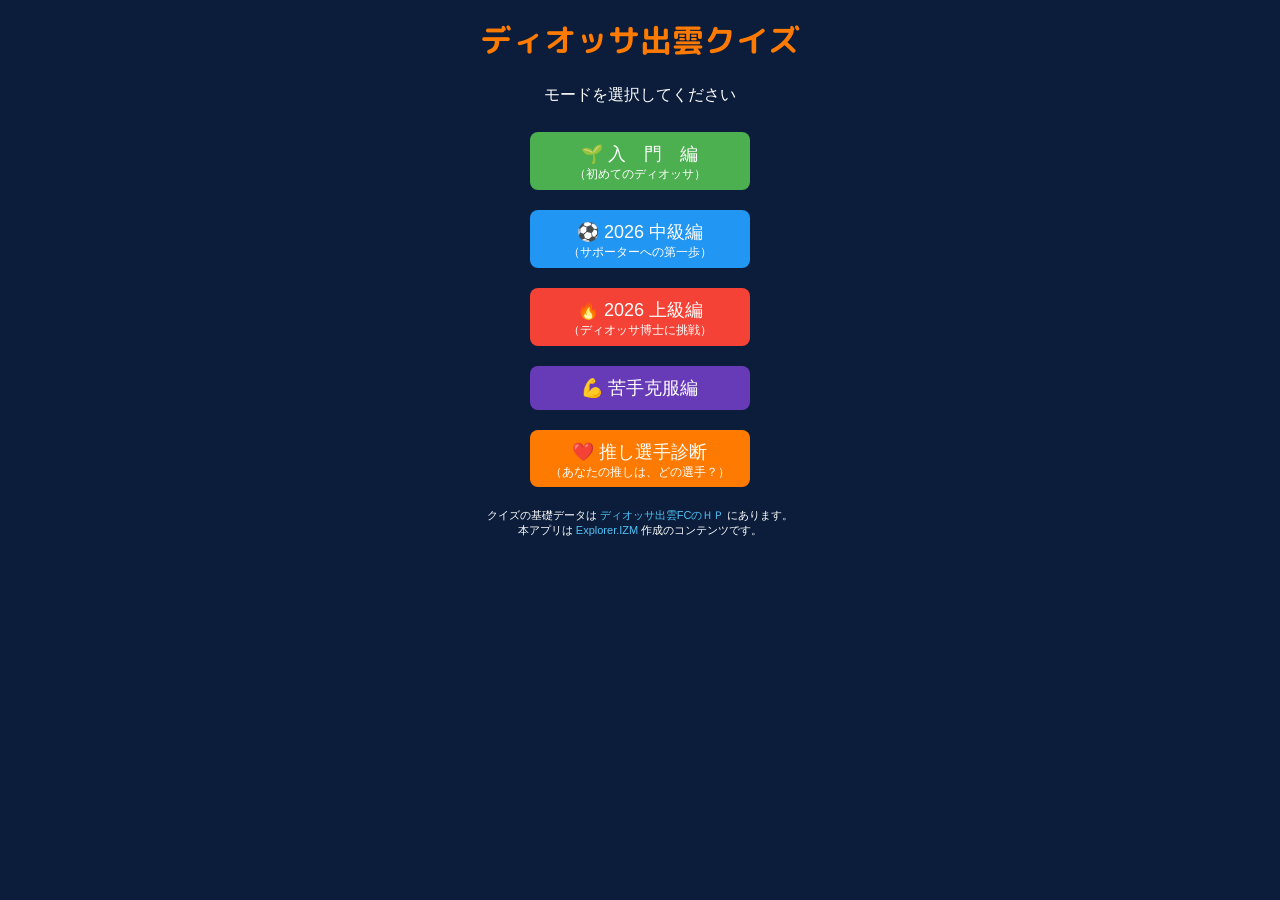
==== index.html @ 8b570a00 "Update index.html" ====
<!DOCTYPE html>
<html lang="ja">
<head>

<meta charset="UTF-8">
<meta name="viewport" content="width=device-width, initial-scale=1.0">

<title>ディオッサ出雲クイズ</title>

<link rel="manifest" href="manifest.json">
<link rel="icon" href="images/icon-192.png">
<link rel="apple-touch-icon" href="images/icon-192.png">

<link rel="preconnect" href="https://fonts.googleapis.com">
<link rel="preconnect" href="https://fonts.gstatic.com" crossorigin>
<link href="https://fonts.googleapis.com/css2?family=M+PLUS+Rounded+1c:wght@700&display=swap" rel="stylesheet">

  <link rel="stylesheet" href="style.css">
  
<!-- Google tag (gtag.js) -->
<script async src="https://www.googletagmanager.com/gtag/js?id=G-TRM6KD9XGZ"></script>
<script>
  window.dataLayer = window.dataLayer || [];
  function gtag(){dataLayer.push(arguments);}
  gtag('js', new Date());

  gtag('config', 'G-TRM6KD9XGZ');
</script>
  
</head>

<body>

<div class="container topPage">

<h1>
ディオッサ出雲クイズ
</h1>

<p>
モードを選択してください
</p>

<div class="menu">

<button
  class="beginnerBtn"
  onclick="location.href='quiz.html?year=2026&level=beginner'">
🌱 入　門　編<br>
<span class="subMenu">（初めてのディオッサ）</span>
</button>

<button
  class="intermediateBtn"
  onclick="location.href='quiz.html?year=2026&level=intermediate'">
⚽ 2026 中級編<br>
<span class="subMenu">（サポーターへの第一歩）</span>
</button>

<button 
  class="advancedBtn"
  onclick="location.href='quiz.html?year=2026&level=advanced'">
🔥 2026 上級編<br>
<span class="subMenu">（ディオッサ博士に挑戦）</span>
</button>

<button
  class="retryBtn"
  onclick="location.href='quiz.html?weak=1'">
💪 苦手克服編
</button>

<button
  class="oshiBtn"
  onclick="location.href='oshi.html'">
❤️ 推し選手診断
<span class="subMenu">（あなたの推しは、どの選手？）</span>
</button>

</div>

<p class="footer">

クイズの基礎データは
<a href="https://www.diosa-fc.jp/player/" target="_blank">
ディオッサ出雲FCのＨＰ
</a>
にあります。

<br>
本アプリは
<a href="https://x.com/ExplorerI2025" target="_blank">
Explorer.IZM
</a>
作成のコンテンツです。<br>
</p>

</div>

</body>
</html>
---- style.css ----
body {
  font-family:sans-serif;
  text-align:center;
  padding:5px;
  background:#0b1d3a;
  color:#fff;
}

h1,h2{
  color:#ff7a00;
  margin-top:4px;
  font-family:"M PLUS Rounded 1c", sans-serif;
}

.container{
  max-width:420px;
  margin:0 auto;
}

.menu button{
  width:100%;
  margin:10px 0;
}

.mode{
  background:#555;
  color:#fff;
  border-radius:8px;
}

.mode.active{
  background:#4fc3f7;
}

.modeWrap{
  display:flex;
  justify-content:center;
  gap:4px;
  flex-wrap:wrap;
}

.modeWrap button{
  flex:none;
  padding:6px 5px;
  font-size:14px;
  white-space:nowrap;
  margin:0;
}

.card{
  background:#fff;
  color:#000;
  border-radius:15px;
  padding:6px 6px 10px 6px;
  margin:6px auto;
  max-width:460px;
}

#photoArea img{
  width:160px;
  height:160px;
  object-fit:contain;
  margin:0 auto 4px auto;
  display:block;
}

#progress{
  font-size:12px;
  color:#888;
  text-align:right;
  margin-bottom:5px;
}

#qWrap{
 text-align:left;
 margin:0;
 min-height:48px;
}

#q{
  flex:1;
}

.callMode #q{
  text-align:center;
}

#result{
  font-size:28px;
  font-weight:bold;
  text-align:right;
  height:28px;
  margin-bottom:2px;
  padding-right:5px;
  min-height:28px;
}

.choice{
  display:flex;
  width:100%;
  height:48px;
  margin:8px 0;
  padding:10px;
  border:none;
  border-radius:8px;
  background:#1e3a5f;
  color:#fff;
  align-items:center;
  justify-content:center;
}

.oshiPage .choice{
  margin:2px 0;
}

button{
  margin:5px;
  padding:10px 20px;
  border:none;
  border-radius:8px;
  background:#ff9f43;
  color:#fff;
}

a{
  color:#4fc3f7;
  text-decoration:none;
}

a:hover{
  text-decoration:underline;
}

.footer{
  font-size:11px;
}
/* トップ画面専用 */

.topPage .menu button{

  width:220px;
  font-size:18px;
}

.topPage .beginnerBtn{
  background:#4caf50;
}

.topPage .intermediateBtn{
  background:#2196f3;
}

.topPage .advancedBtn{
  background:#f44336;
}

.topPage .retryBtn{
  background:#673ab7;
}

.topPage .oshiBtn{
  background:#ff7a00;
}

/* 似顔絵専用 */

.faceOnly h2{
  font-size:22px;
}

.faceOnly #photoArea img{
  width:140px;
  height:140px;
}

.faceOnly .card{
  padding-top:4px;
}
.quizBtn{
  background:#4fc3f7;
  color:#fff;
}
#retryBanner{
  color:#4fc3f7;
  font-weight:bold;
  text-align:center;
  margin-bottom:6px;
  min-height:20px;
}
.mode:disabled{
  opacity:0.5;
}

/* 推し診断専用 */

.oshiPage #q{
  text-align:left;
  padding-left:10px;
}
.oshiPage #choices{
  display:flex;
  flex-direction:column;
  align-items:center;
  gap:2px;
}

.oshiPage #choices button{
  width:280px;
  max-width:90%;
}

.oshiPage #q{
  min-height:48px;
  margin-bottom:10px;
}

.oshiPage #choices button{
  width:100%;
}

.editBtn{
  padding:2px 6px;
  font-size:12px;
  margin-top:4px;

  background:#2196f3;
  color:white;
  border:none;
  border-radius:4px;
}

.confirmTitle{
  color:#0b4ea2;
}

.winnerName{
    color:#ff7a00;
    font-size:2rem;
    font-weight:bold;
    text-align:left;
    padding-left:1em;
    margin:0;
    line-height:1.2;
}

.winnerName ruby rt{
    font-size:0.45em;
    color:#666;
    font-weight:normal;
}

.resultIndent{
  padding-left:0.5em;
  margin-bottom:0;
  text-align:left;
}

.winnerInfo{
  color:#ff7a00;
  font-weight:bold;
  margin-top:0;
  margin-bottom:0;
  padding-left:2em;
  text-align:left;
}

.resultName{
  color:#ff7a00;
  margin:0;
  padding-left:1em;
}

/* トップ画面ボタン */

.beginnerBtn{
  background:#4caf50;
}

.intermediateBtn{
  background:#2196f3;
}

.advancedBtn{
  background:#f44336;
}

.retryBtn{
  background:#673ab7;
}

.oshiBtn{
  background:#ff7a00;
}

.rankName rt{
    font-size:0.5em;
    color:#666;
    font-weight:normal;
}

.rankBlock{
    text-align:left;
    margin:16px 0;
}

.rankName{
    padding-left:1em;
    font-size:1.2rem;
    font-weight:bold;
}

.rankInfo{
    padding-left:2em;
    margin-top:6px;
}

.playerLink{
    display:inline-block;
    padding:8px 18px;
    background:#ff7a00;
    color:#fff;
    text-decoration:none;
    border-radius:8px;
    font-weight:bold;
}

.playerLink:hover{
    opacity:0.9;
}

.subMenu{
    display:block;
    font-size:0.65em;
    font-weight:normal;
    margin-top:2px;
    line-height:1.0;
}

#title{
    line-height:1.05;
}

.subTitle{
    font-size:0.6em;
    font-weight:normal;
    margin-top:2px;
}

.bottomButtons{
  display:flex;
  justify-content:center;
  align-items:center;
  gap:12px;
}

#clearWeakBtn{
  background:none;
  color:#4fc3f7;
  border:none;
  font-size:13px;
  padding:0;
}

#clearWeakBtn:hover{
  text-decoration:underline;
}

/* 確認画面 */
.confirmBox{

  position:fixed;
  inset:0;

  background:rgba(0,0,0,.5);

  display:none;

  justify-content:center;
  align-items:center;

  z-index:9999;
}

.confirmCard{

  width:280px;

  background:white;

  border-radius:12px;

  padding:20px;

  text-align:center;
}

.confirmCard h3{

  margin-top:0;
  color:#0b4ea2;
}

.confirmCard p{

  line-height:1.7;
}

.danger{

  background:#d6001c;
}

.topButtons{
    text-align:center;
    margin-top:15px;
}

.weakButtons{
  margin-top:10px;
  text-align:center;
}
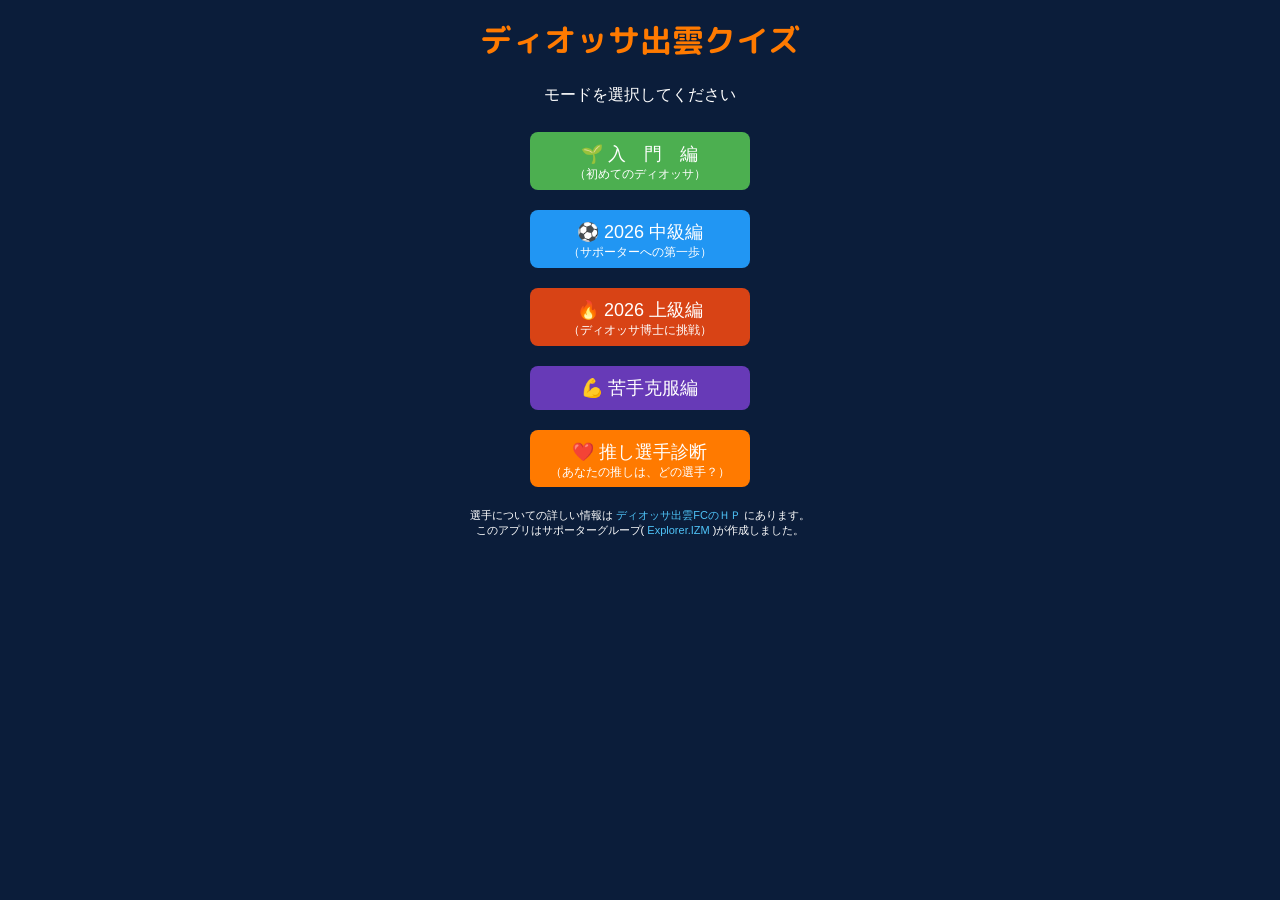
==== commit 082b4ac3: "Update index.html" ====
--- a/index.html
+++ b/index.html
@@ -81,18 +81,18 @@
 
 <p class="footer">
 
-クイズの基礎データは
+選手についての詳しい情報は
 <a href="https://www.diosa-fc.jp/player/" target="_blank">
 ディオッサ出雲FCのＨＰ
 </a>
 にあります。
 
 <br>
-本アプリは
+このアプリはサポーターグループ(
 <a href="https://x.com/ExplorerI2025" target="_blank">
 Explorer.IZM
 </a>
-作成のコンテンツです。<br>
+)が作成しました。<br>
 </p>
 
 </div>
--- a/style.css
+++ b/style.css
@@ -142,27 +142,7 @@
   font-size:18px;
 }
 
-.topPage .beginnerBtn{
-  background:#4caf50;
-}
-
-.topPage .intermediateBtn{
-  background:#2196f3;
-}
-
-.topPage .advancedBtn{
-  background:#f44336;
-}
-
-.topPage .retryBtn{
-  background:#673ab7;
-}
-
-.topPage .oshiBtn{
-  background:#ff7a00;
-}
-
-/* 似顔絵専用 */
+/* 似顔絵編（公開保留） */
 
 .faceOnly h2{
   font-size:22px;
@@ -184,8 +164,6 @@
   color:#4fc3f7;
   font-weight:bold;
   text-align:center;
-  margin-bottom:6px;
-  min-height:20px;
 }
 .mode:disabled{
   opacity:0.5;
@@ -202,11 +180,6 @@
   flex-direction:column;
   align-items:center;
   gap:2px;
-}
-
-.oshiPage #choices button{
-  width:280px;
-  max-width:90%;
 }
 
 .oshiPage #q{
@@ -281,7 +254,7 @@
 }
 
 .advancedBtn{
-  background:#f44336;
+  background:#d84315;
 }
 
 .retryBtn{
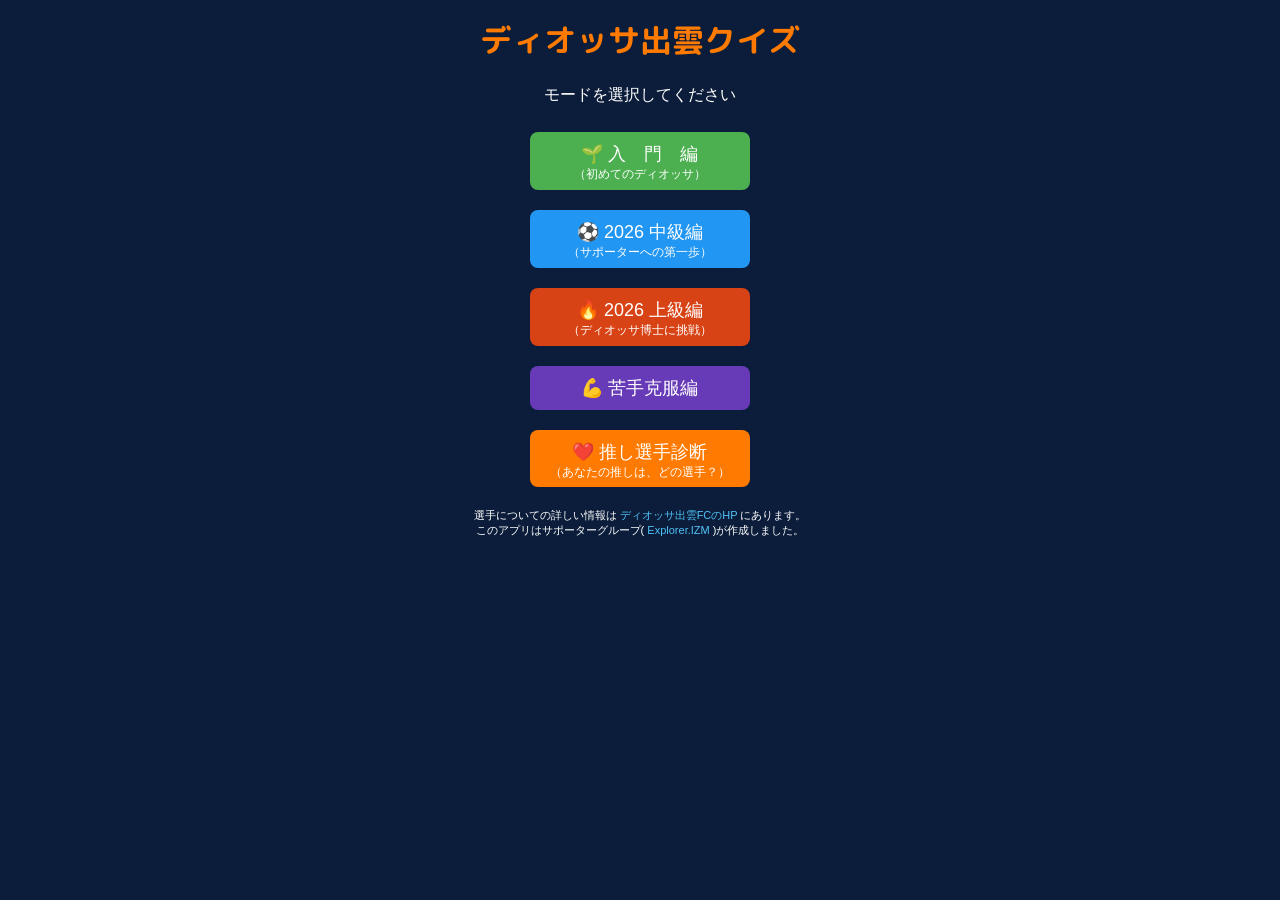
==== commit a8cc238d: "Update index.html" ====
--- a/index.html
+++ b/index.html
@@ -83,7 +83,7 @@
 
 選手についての詳しい情報は
 <a href="https://www.diosa-fc.jp/player/" target="_blank">
-ディオッサ出雲FCのＨＰ
+ディオッサ出雲FCのHP
 </a>
 にあります。
 
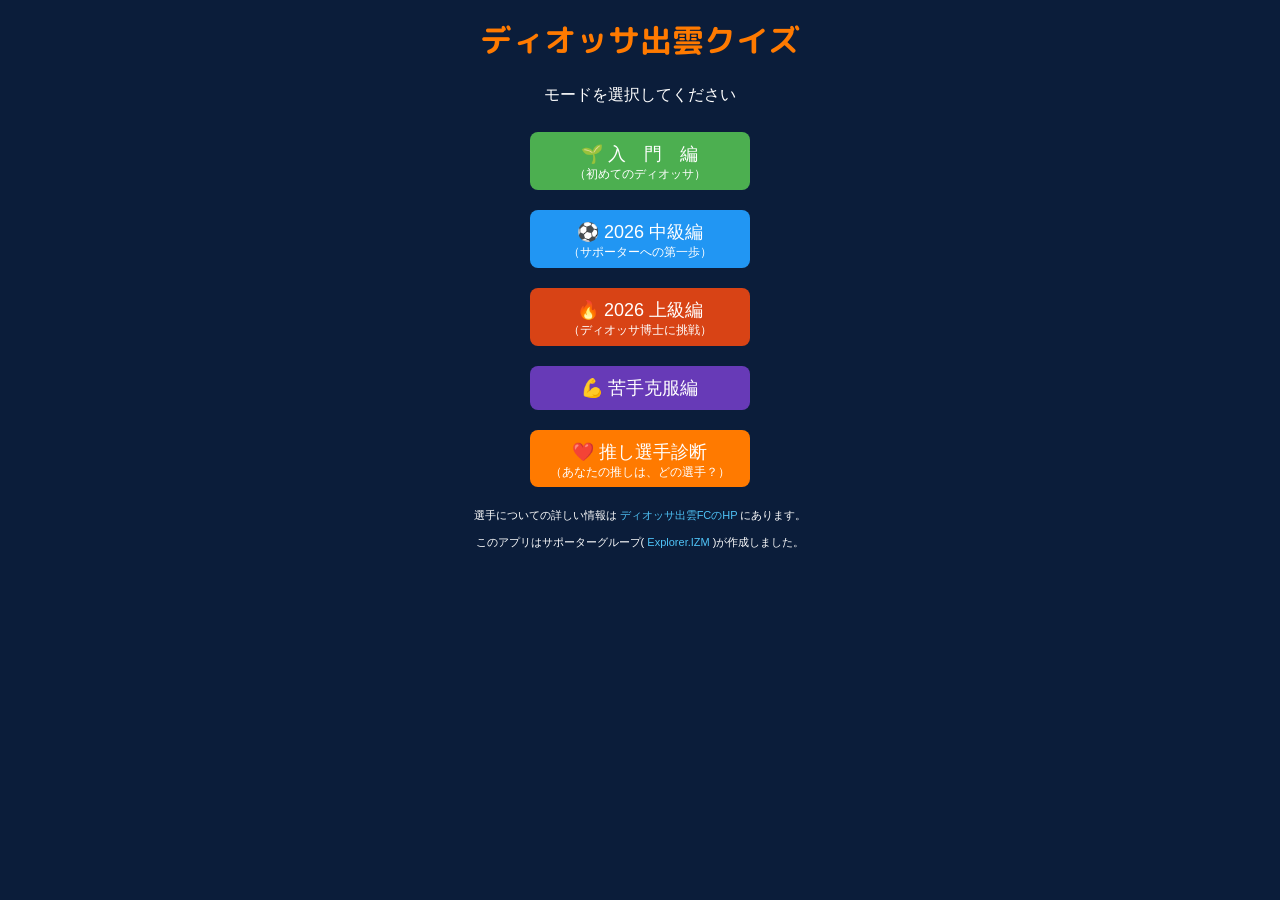
==== commit c5035a9c: "Update index.html" ====
--- a/index.html
+++ b/index.html
@@ -88,6 +88,7 @@
 にあります。
 
 <br>
+<br>
 このアプリはサポーターグループ(
 <a href="https://x.com/ExplorerI2025" target="_blank">
 Explorer.IZM
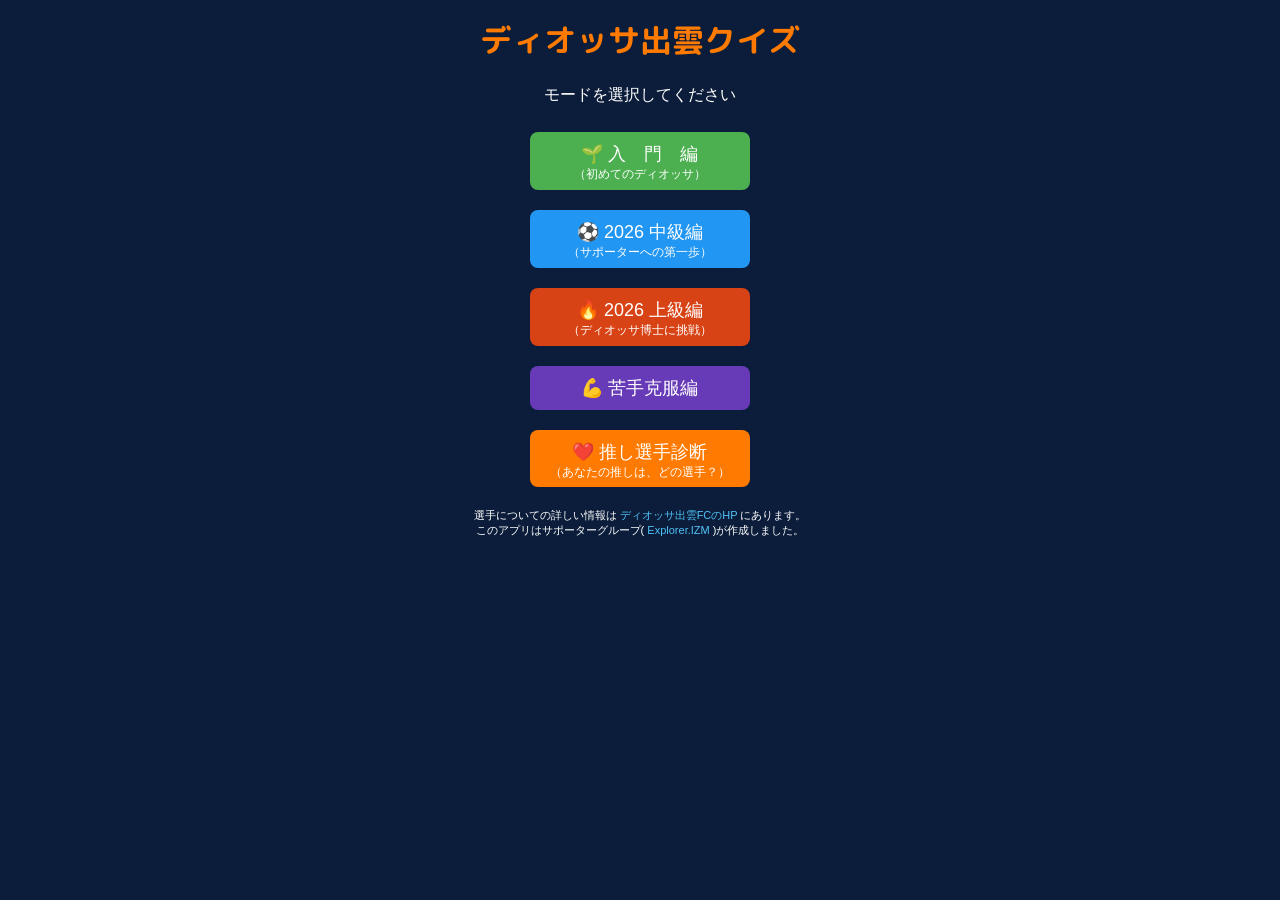
==== commit 1fcac63f: "Update index.html" ====
--- a/index.html
+++ b/index.html
@@ -88,7 +88,6 @@
 にあります。
 
 <br>
-<br>
 このアプリはサポーターグループ(
 <a href="https://x.com/ExplorerI2025" target="_blank">
 Explorer.IZM
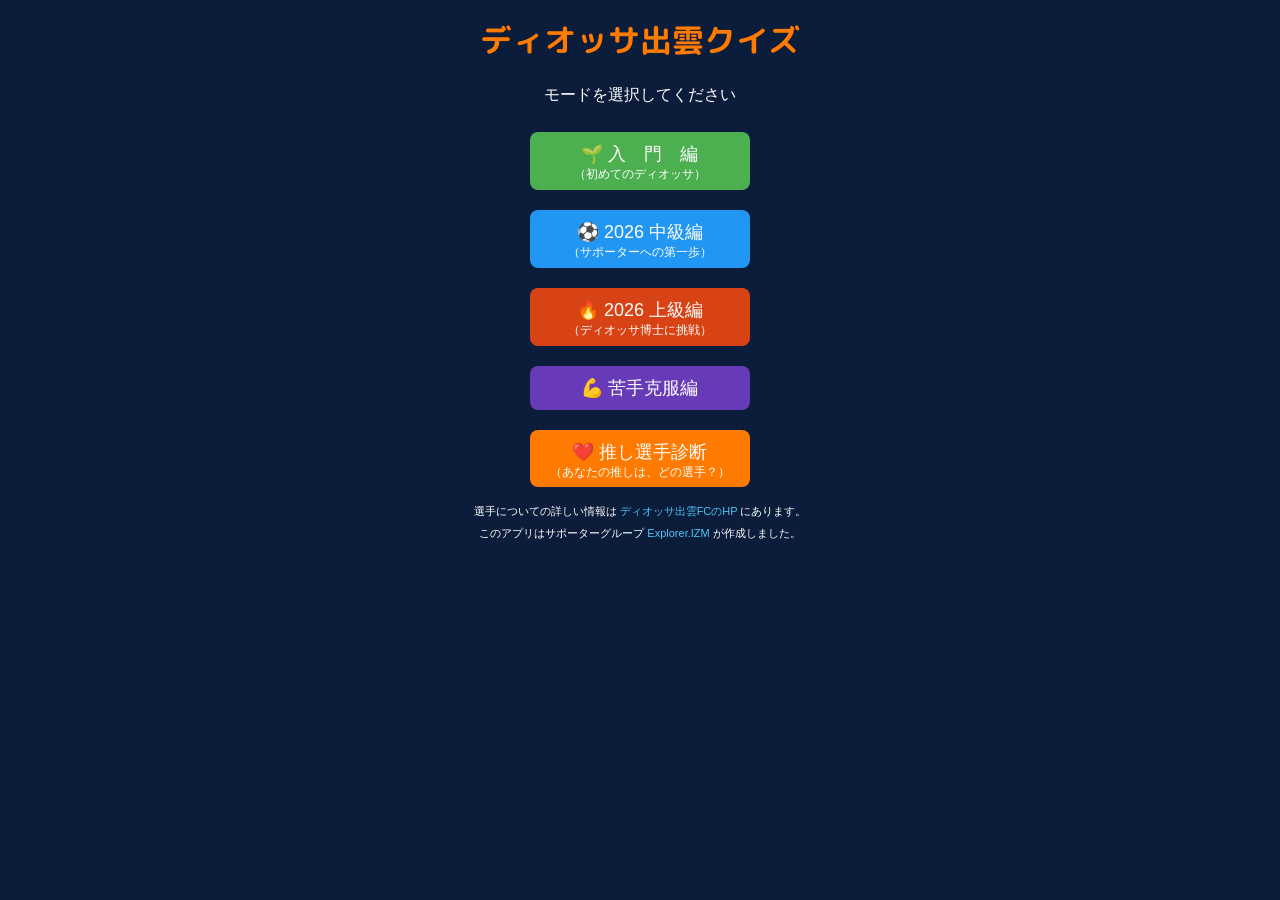
==== commit 7d01975b: "Update index.html" ====
--- a/index.html
+++ b/index.html
@@ -88,11 +88,11 @@
 にあります。
 
 <br>
-このアプリはサポーターグループ(
+このアプリはサポーターグループ 
 <a href="https://x.com/ExplorerI2025" target="_blank">
 Explorer.IZM
 </a>
-)が作成しました。<br>
+ が作成しました。<br>
 </p>
 
 </div>
--- a/style.css
+++ b/style.css
@@ -133,7 +133,10 @@
 
 .footer{
   font-size:11px;
-}
+  margin-top:3px;
+  line-height:2.0;
+}
+
 /* トップ画面専用 */
 
 .topPage .menu button{
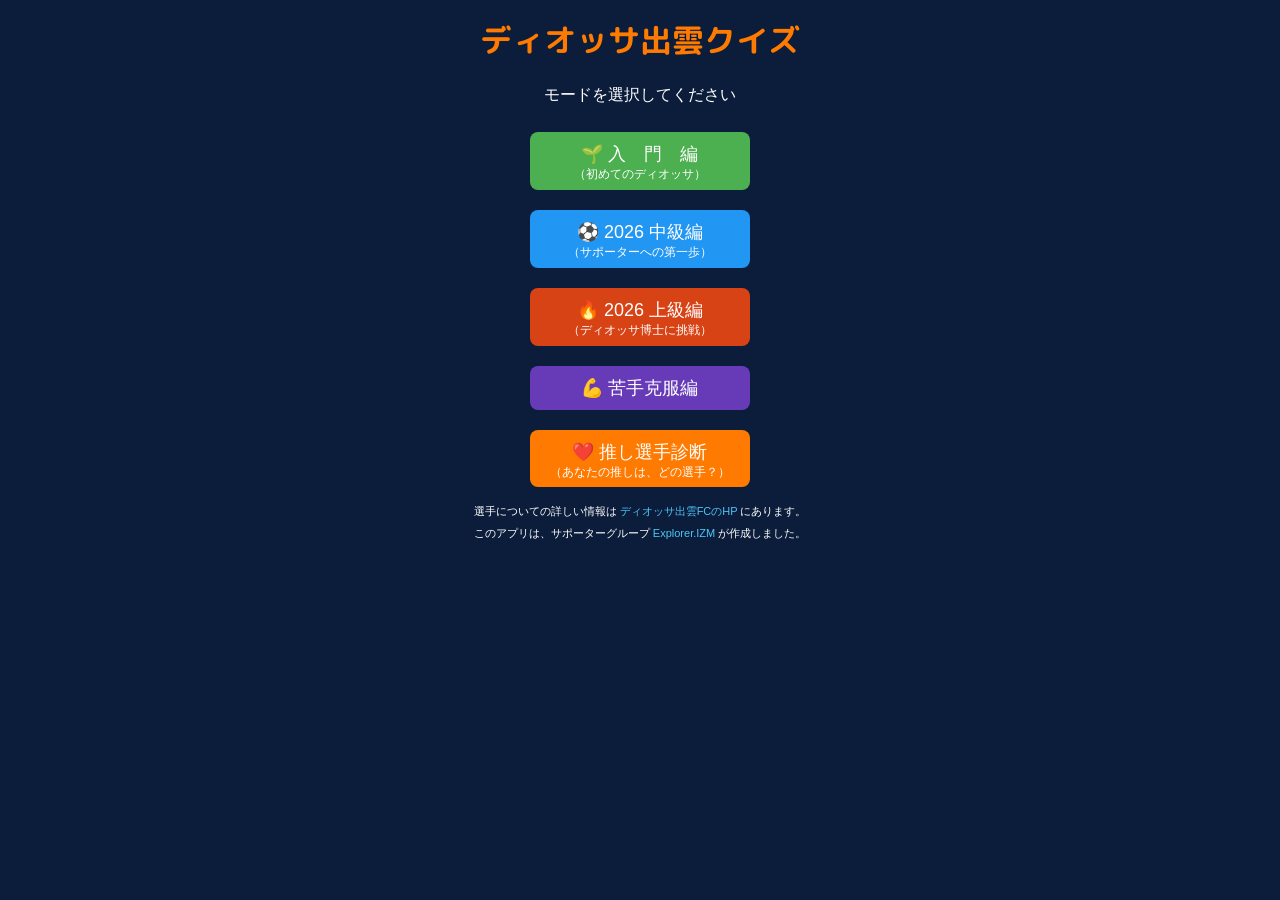
==== commit c55a4b19: "Update index.html" ====
--- a/index.html
+++ b/index.html
@@ -88,7 +88,7 @@
 にあります。
 
 <br>
-このアプリはサポーターグループ 
+このアプリは、サポーターグループ 
 <a href="https://x.com/ExplorerI2025" target="_blank">
 Explorer.IZM
 </a>
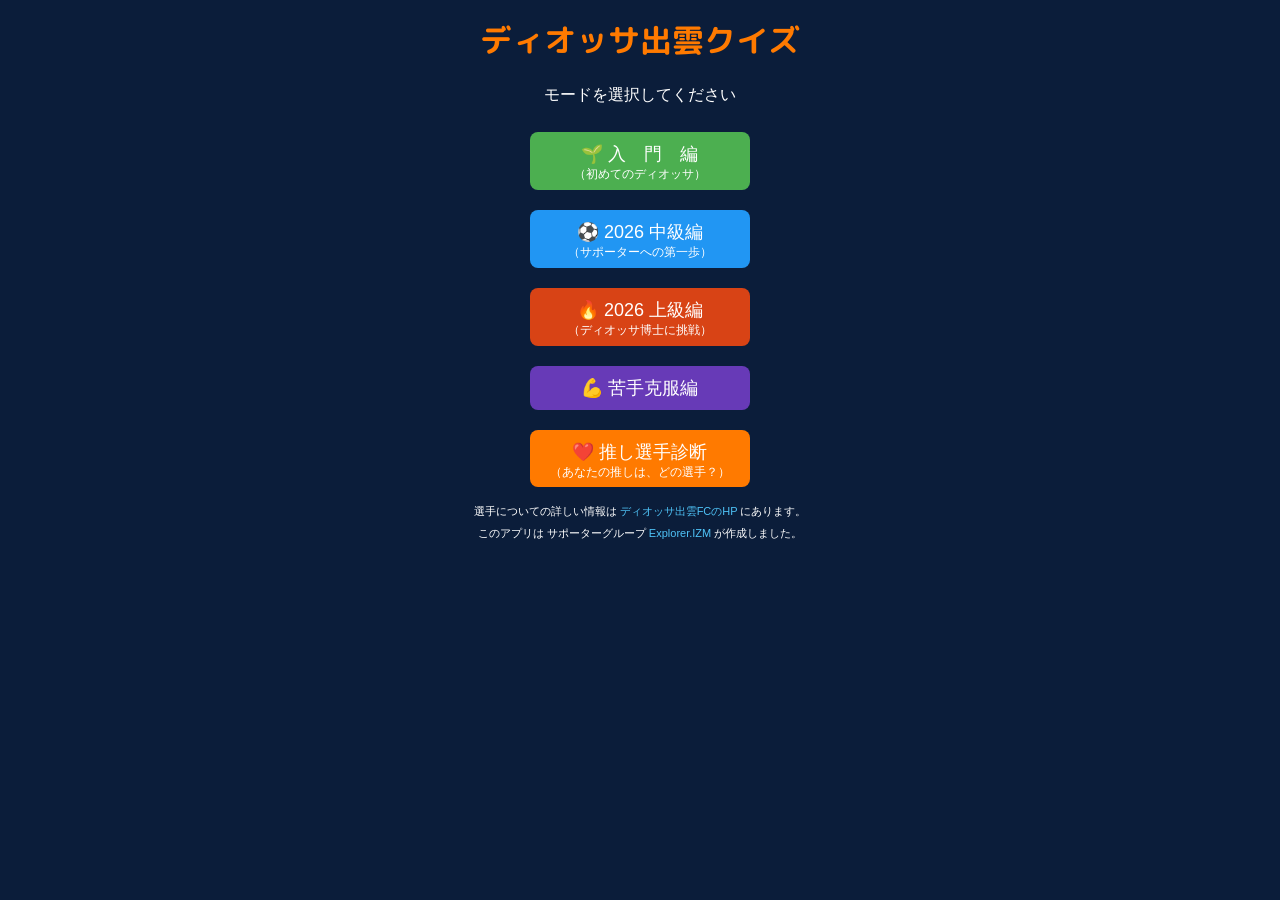
==== commit 1736e324: "Update index.html" ====
--- a/index.html
+++ b/index.html
@@ -88,7 +88,7 @@
 にあります。
 
 <br>
-このアプリは、サポーターグループ 
+このアプリは サポーターグループ 
 <a href="https://x.com/ExplorerI2025" target="_blank">
 Explorer.IZM
 </a>
